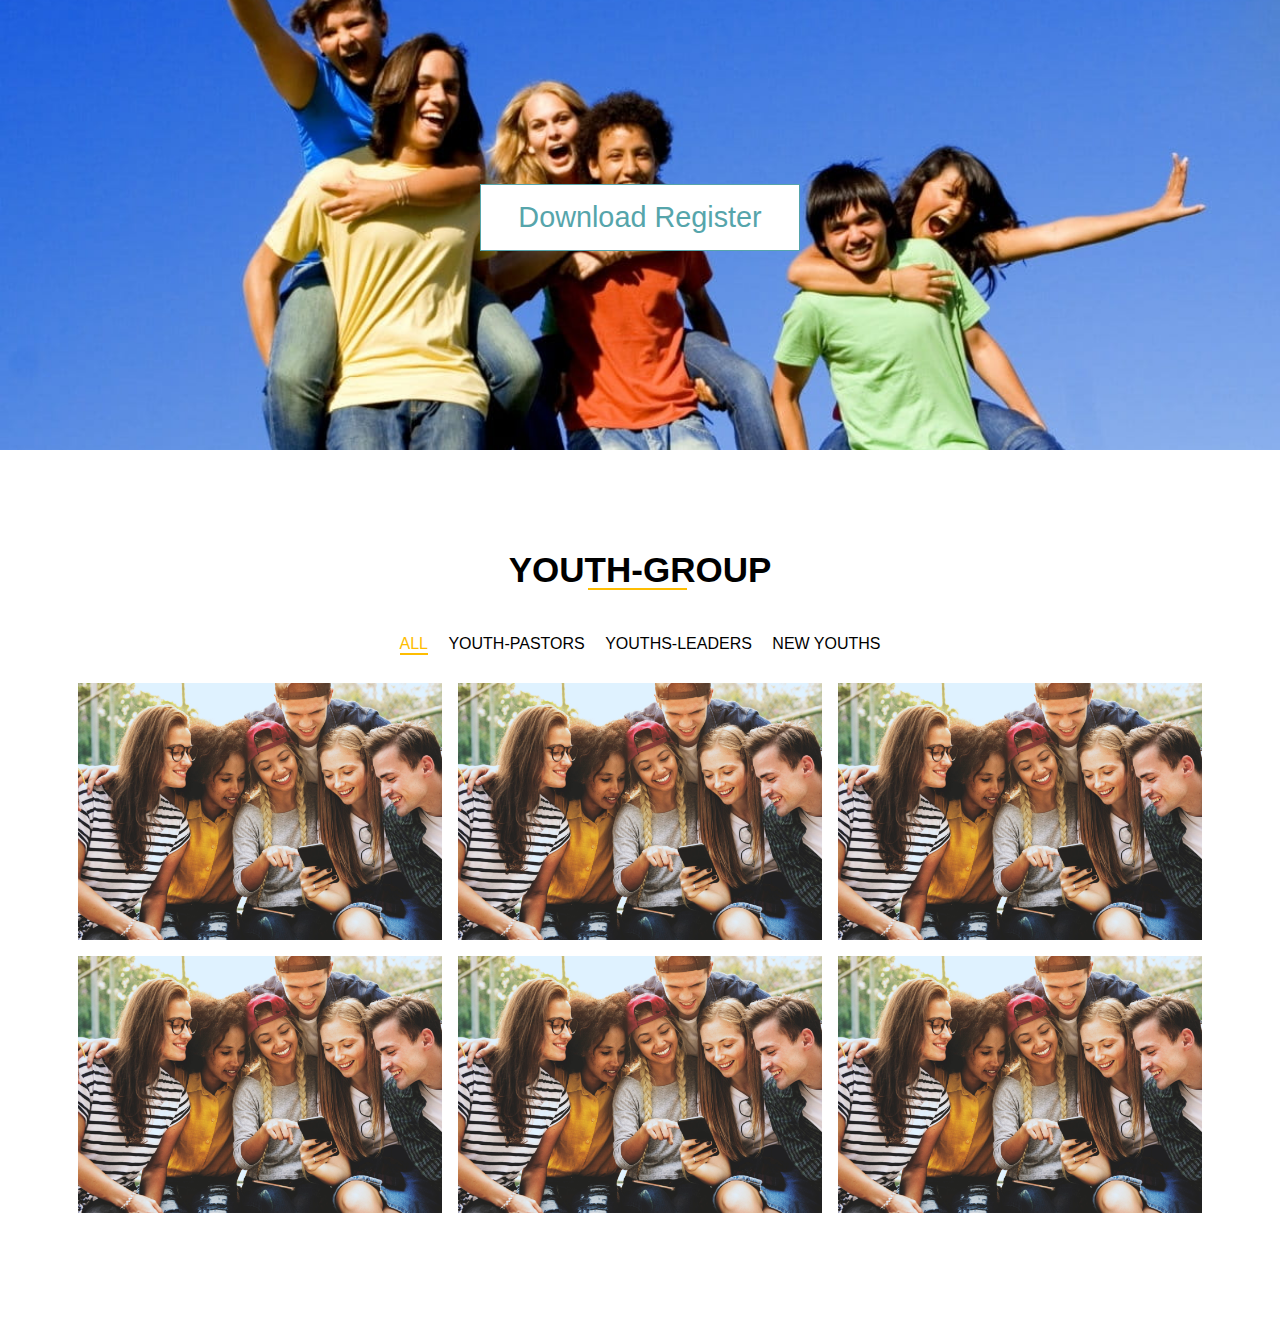
==== list.html @ 786b82b1 "lets see" ====
<!DOCTYPE html>
<html lang="en">
<head>
    <meta charset="UTF-8">
    <meta http-equiv="X-UA-Compatible" content="IE=edge">
    <meta name="viewport" content="width=device-width, initial-scale=1.0">
    <link rel="stylesheet" href="list.css">
    
    <title>Register</title>
</head>
<body>


    <section class="download">
           
            
            <a class="btn" href="Church Register.docx">Download Register</a>
    </section>
    <section class="portfolio" id="Portfolio">
        <div class="container">
            <div class="row">
                <div class="section-title text-center">
                    <h1>Youth-Group</h1>
                </div>
            </div>
            <div class="row">
                <div class="filter-buttons">
                    <ul id="filter-btns">
                        <li class="active" data-target="all">ALL</li>
                        <li data-target="Branding">Youth-Pastors</li>
                        <li data-target="Photoshop">Youths-Leaders</li>
                        <li data-target="Fashion">New Youths</li>
                    </ul>
                </div>
            </div>
            <div class="row">
                <div class="portfolio-gallery">
 
                    <div class="item" data-id="Branding">
                        <div class="inner">
                            <img src="group.jpg" alt="portfolio">
                          
                        </div>
                    </div>
 
                    <div class="item" data-id="Photoshop">
                        <div class="inner">
                            <img src="group.jpg" alt="portfolio">
                            
                        </div>
                    </div>
 
                    <div class="item" data-id="Fashion">
                        <div class="inner">
                            <img src="group.jpg" alt="portfolio">
                            
                        </div>
                    </div>
 
                    <div class="item" data-id="Fashion">
                        <div class="inner">
                            <img src="group.jpg" alt="portfolio">
                           
                        </div>
                    </div>
 
                    <div class="item" data-id="Branding">
                        <div class="inner">
                            <img src="group.jpg" alt="portfolio">
                            
                        </div>
                    </div>
 
                    <div class="item" data-id="Photoshop">
                        <div class="inner">
                            <img src="group.jpg" alt="portfolio">
                           
                        </div>
                    </div>
 
                </div>
            </div>
 
        </div>
 
 
    </section>
 

    <script src="list.js"></script>
    
</body>
</html>
---- list.css ----
/* COPYRIGHT- CODING WITH NICK*/

/* # ⚙️ Technology Used
1. HTML5
2. CSS3
3. Javascript

# 🎓 Access this vedio
[Click Here] https://www.youtube.com/channel/UCsseF0Swqs5FsXXtEXo1m_A

## 👏 Support Developer
1. Subscribe & Share my YouTube Channel - https://www.youtube.com/channel/UCsseF0Swqs5FsXXtEXo1m_A
2. Add a Star 🌟  to this 👆 Repository */

/************************************************/

body{
    margin: 0;
    font-family: 'poppins',sans-serif;
  
}
*{
    box-sizing: border-box;
    margin: 0;
}
.container{
    max-width: 1140px;
    margin: auto;
}
.row{
    display: flex;
    flex-wrap: wrap;
}

.section-title{
    flex: 0 0 100%;
    max-width: 100%;
    margin-bottom: 40px;
}
.section-title h1{
    display: inline-block;
    font-size: 35px;
    text-transform: uppercase;
    font-weight: 700;
    color: #000000;
    margin: 0 0 5px;
    position: relative;
}
.section-title h1:before{
    content: '';
    left: 0;
    position: absolute;
    height: 2px;
    right: 32%;
    background-color: #febd01;
    bottom: 0px;
}
.text-center{
    text-align: center!important;
}
.text-right{
    text-align: right!important;
}
.portfolio{
    background-color: white;
    padding: 100px 7px;
}
.portfolio .section-title h1:before{
    left: 30%;
}
.portfolio .filter-buttons{
    flex: 0 0 100%;
    max-width: 100%;
    margin-bottom: 20px;
}
.portfolio .filter-buttons ul{
    list-style: none;
    text-align: center;
    padding: 0;
}
.portfolio .filter-buttons ul li{
    color: #000000;
    font-weight: 500;
    font-size: 16px;
    display: inline-block;
    margin: 0px 8px;
    text-transform: uppercase;
    cursor: pointer;
    padding-bottom: 0px;
}
.portfolio .filter-buttons ul li.active{
    color: #febd01;
    border-bottom: 2px solid #febd01;
}
.portfolio .portfolio-gallery{
    flex: 0 0 100%;
    max-width: 100%;
    display: flex;
    flex-wrap: wrap;
}
.portfolio .portfolio-gallery .item{
    flex: 0 0 33.33%;
    max-width: 33.33%;
    position: relative;
    padding: 8px;
 
}
.portfolio .portfolio-gallery .item .inner{
    position: relative;
}
.portfolio .portfolio-gallery .item img{
    width: 100%;
    display: block;
}


/* btn */

/* buttons */

.download{
    justify-content: center;
    align-items: center;
    display: flex;
    height: 50vh;
    background-image: url('group4.jpg');
    background-position: center;
    background-size: cover;

}
.download h1{
   
    color: #fff;
    
    text-align: center


}
.btn{
    font-size: 1.8rem;
    padding: 1rem 0;
    width: 20rem;
    text-align: center;
    border: 0.1rem solid #56a5ab;
    margin-bottom: 1rem;
    text-decoration: none;
    color: #56a5ab;
    background-color: #fff;

}
.btn:hover{
    cursor: pointer;
    transform: translateY(-0.1rem);
    transition: transform 150ms;
    box-shadow: 0 0.4rem 1.9rem 0 #56a5ab 0.5;
    background-color: #333;
    color: #fff;

}

.btn[disabled]:hover{
    cursor: not-allowed;
    box-shadow: none;
    transform: none;
}


@media(max-width:767px){

    .portfolio .portfolio-gallery .item{
        flex:0 0 50% ;
        max-width: 50%;
        position: relative;
        padding:8px ;
    }


}
@media(max-width:500px){

    .portfolio .portfolio-gallery .item{
        flex:0 0 100% ;
        max-width: 100%; }
}
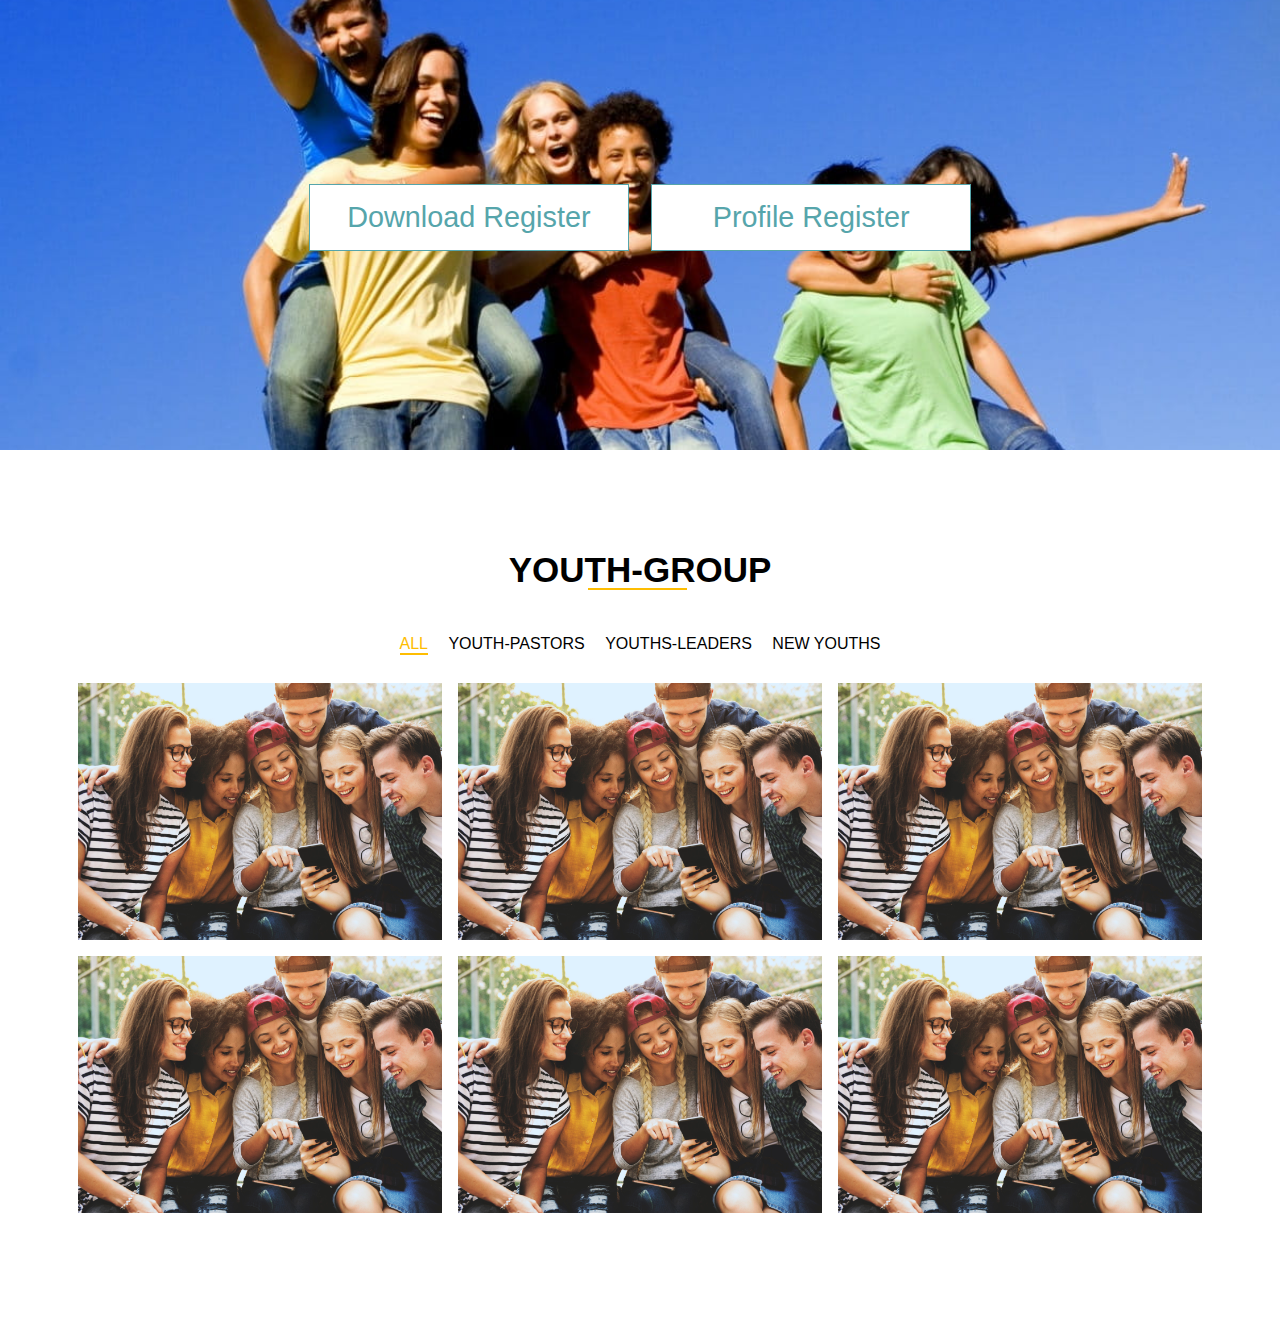
==== commit 01278d3e: "made profiile page" ====
--- a/list.html
+++ b/list.html
@@ -15,6 +15,10 @@
            
             
             <a class="btn" href="Church Register.docx">Download Register</a>
+            
+            &nbsp;   &nbsp;   &nbsp; 
+
+            <a class="btn" href="profile.html">Profile Register</a>
     </section>
     <section class="portfolio" id="Portfolio">
         <div class="container">
